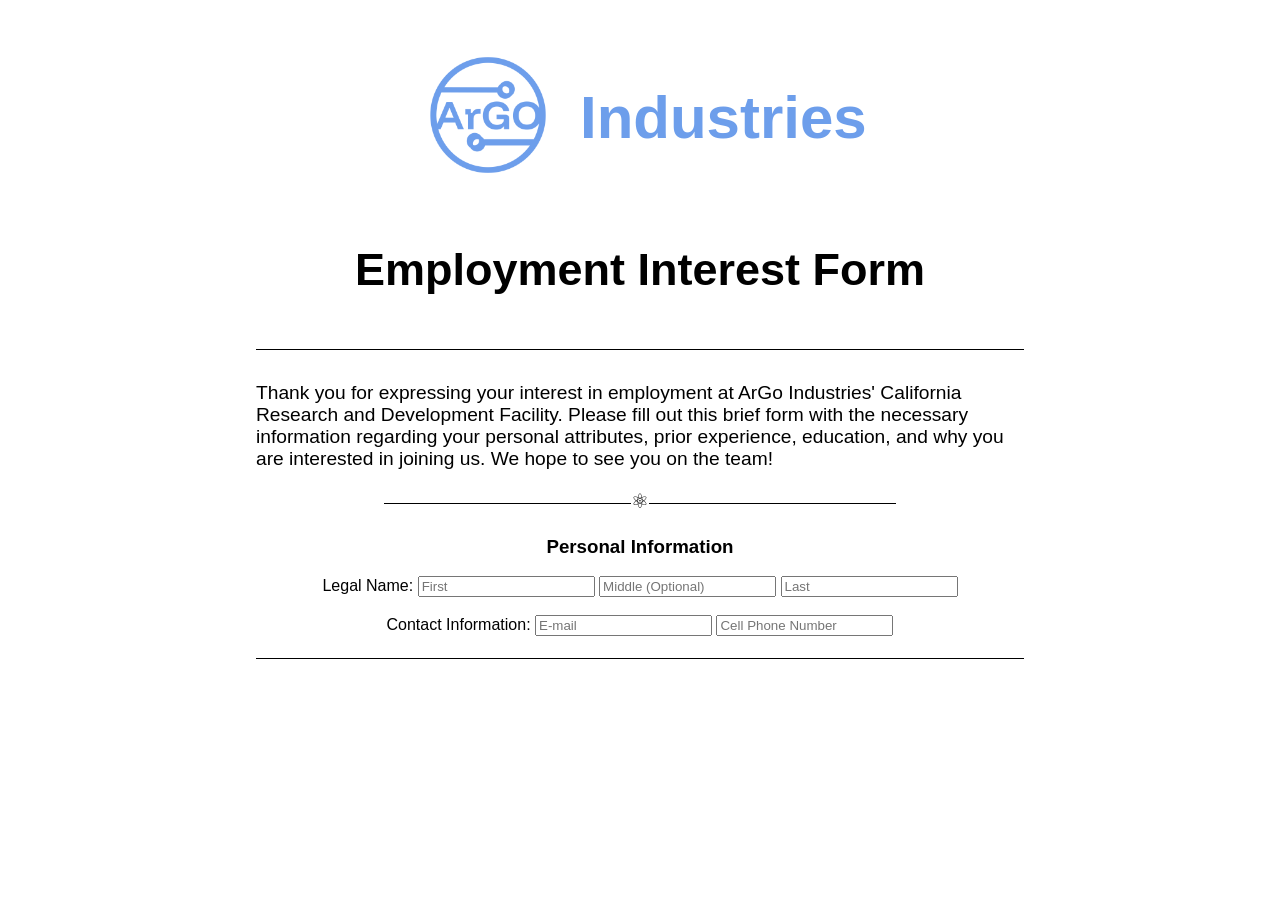
==== index.html @ c7c5de6c ""starting on index"" ====
<!-- Add your index page here -->
<!DOCTYPE html>
<html lang="en">
<head>
    <meta charset="UTF-8">
    <meta name="viewport" content="width=device-width, initial-scale=1.0">
    <link rel="icon" href="images/index/ArGO Sciences Logo.png" />
    <title>ArGO Industries Employment Interest Form</title>
    <style>
        body {
            font-family: 'Gill Sans', 'Gill Sans MT', Calibri, 'Trebuchet MS', sans-serif;
            margin: 0;
            background-color: white;
            color: black;
        }
        header {
            text-align: left;
            overflow: hidden;
            padding: 5px;
            padding-bottom: 1px;
        }
        header.a {
            text-align: right;
        }
        h1 {
            font-size: 45px;
            text-align: center;
            vertical-align: top;
        }
        p {
            margin-left: 20%;
            margin-right: 20%;
            font-size:larger;
        }
        form {
            text-align: center;
        }
        hr {
            color: black;
            margin-left: 20%;
            margin-right: 20%;
            overflow: visible;
            text-align: center;
            height: 4px;
            padding-bottom: 10px;
            border: none;
            border-bottom: 1px solid;
            margin-bottom: 2em;
        }
        .line_small {
            margin-left: 30%;
            margin-right: 30%;
        }
        .line_small::after {
            background: white;
            content: "⚛";
            
            position: relative;
            font-size: 20px;
        }
        br {
            line-height: 20px;
        }
    </style>
</head>
<body>
    <header style="padding: 0px">
            <div style="text-align: left">
                <h1 style="font-size:60px;">
                <img class="logo" src="images/index/ArGO Sciences Logo.png" alt="ArGO Industries" style="text-align: left;" width="150px" height="150px">
                <span style="vertical-align: 75%; color:#6d9eeb">Industries</span>
                </h1>
            </div>
             <h1>
               Employment Interest Form
            </h1>
    </header>
<hr>
    <body>
        <p>Thank you for expressing your interest in employment at ArGo Industries' 
            California Research and Development Facility. Please fill out this brief
            form with the necessary information regarding your personal attributes, 
            prior experience, education, and why you are interested in joining us.
            We hope to see you on the team!
        </p>
    </body>
    <hr class="line_small">
    <form>
        <h3>Personal Information</h3>
        <div>
        Legal Name:
            <input type="text" name="fname" id="fname" required placeholder="First">
            <input type="text" name="mname" id="mname" placeholder="Middle (Optional)">
            <input type="text" name="lname" id="lname" required placeholder="Last">
        </div>
        <br>
        <div>
            Contact Information:
            <input type="email" name="email_address" id="email_address" required placeholder="E-mail">
            <input type="tel" name="phone" id="phone" placeholder="Cell Phone Number">
        </div>
    </form>

    <footer>
        <hr>
    </footer>
</body>
</html>
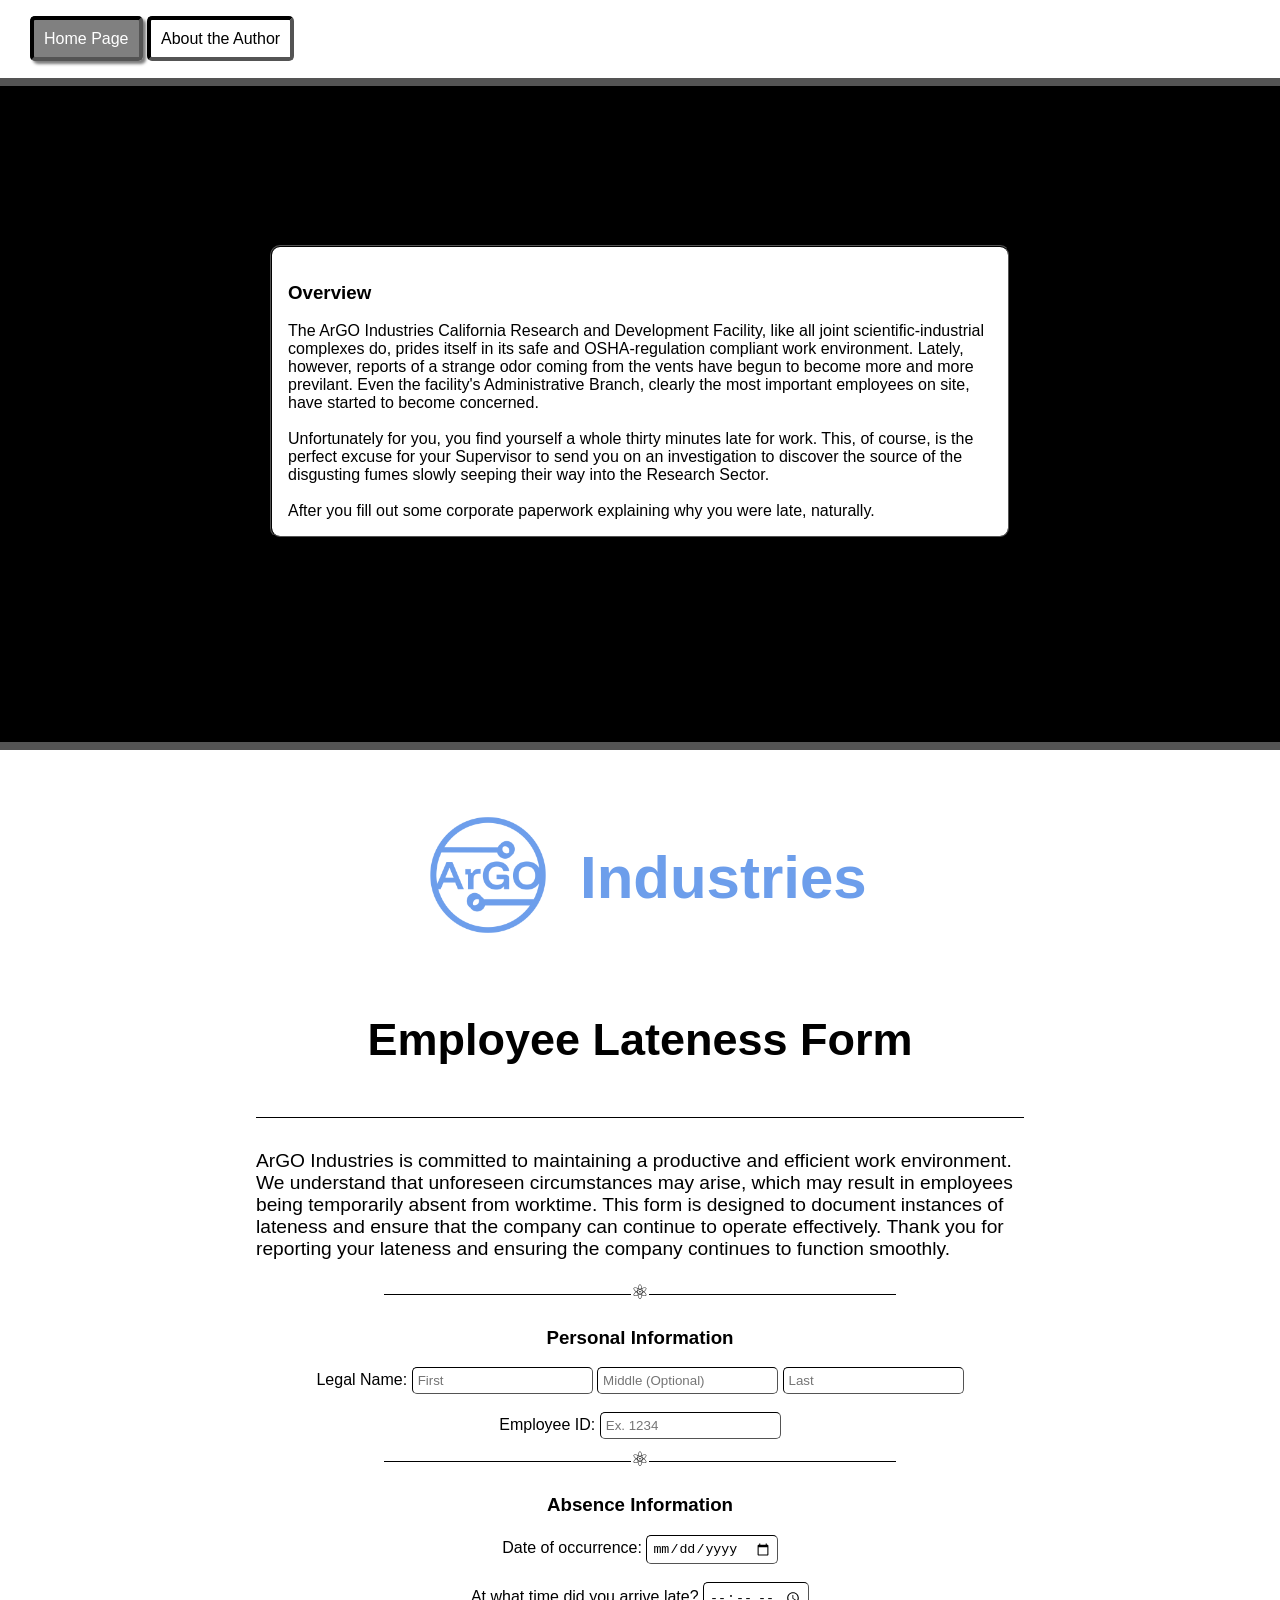
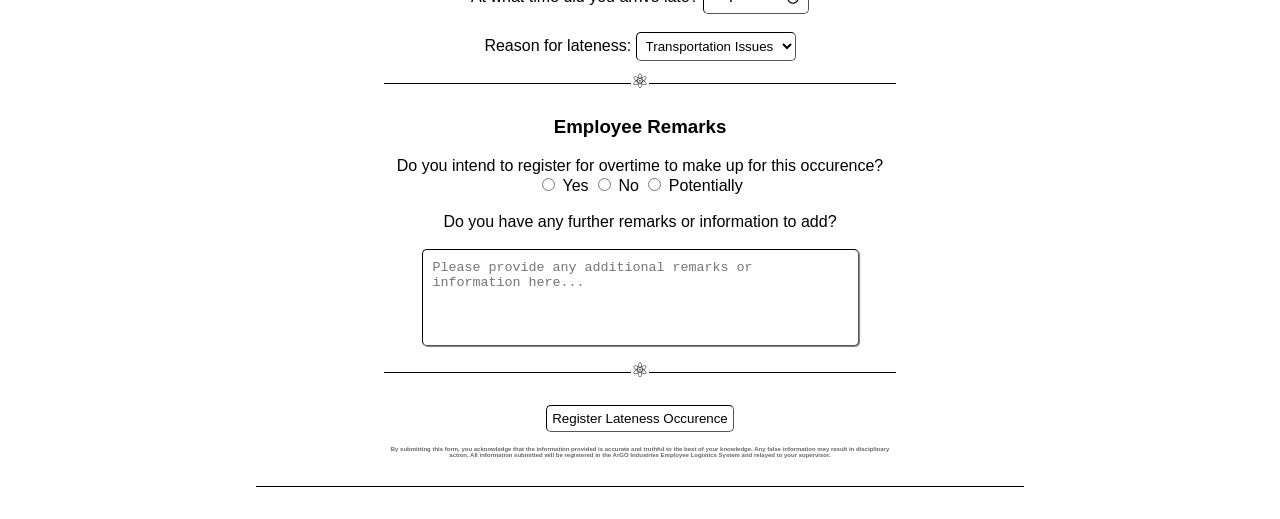
==== commit a4b1bd2d: ""update to index"" ====
--- a/index.html
+++ b/index.html
@@ -5,99 +5,123 @@
     <meta charset="UTF-8">
     <meta name="viewport" content="width=device-width, initial-scale=1.0">
     <link rel="icon" href="images/index/ArGO Sciences Logo.png" />
-    <title>ArGO Industries Employment Interest Form</title>
-    <style>
-        body {
-            font-family: 'Gill Sans', 'Gill Sans MT', Calibri, 'Trebuchet MS', sans-serif;
-            margin: 0;
-            background-color: white;
-            color: black;
-        }
-        header {
-            text-align: left;
-            overflow: hidden;
-            padding: 5px;
-            padding-bottom: 1px;
-        }
-        header.a {
-            text-align: right;
-        }
-        h1 {
-            font-size: 45px;
-            text-align: center;
-            vertical-align: top;
-        }
-        p {
-            margin-left: 20%;
-            margin-right: 20%;
-            font-size:larger;
-        }
-        form {
-            text-align: center;
-        }
-        hr {
-            color: black;
-            margin-left: 20%;
-            margin-right: 20%;
-            overflow: visible;
-            text-align: center;
-            height: 4px;
-            padding-bottom: 10px;
-            border: none;
-            border-bottom: 1px solid;
-            margin-bottom: 2em;
-        }
-        .line_small {
-            margin-left: 30%;
-            margin-right: 30%;
-        }
-        .line_small::after {
-            background: white;
-            content: "⚛";
-            
-            position: relative;
-            font-size: 20px;
-        }
-        br {
-            line-height: 20px;
-        }
-    </style>
+    <title>ArGO Industries Employmee Lateness Form</title>
+    <link rel="stylesheet" href="info.css">
 </head>
 <body>
-    <header style="padding: 0px">
+    <header style="font-family:'Lucida Sans', 'Lucida Sans Regular', 'Lucida Grande', 'Lucida Sans Unicode', Geneva, Verdana, sans-serif">
+        <a href="index.html" class="disabled_button">Home Page</a>
+        <a href="about.html">About the Author</a>
+    </header>
+
+    <hr style="border-bottom: 16px ridge black; width: 100%; margin:0px; height: 0px; padding: 0px;">
+
+    <section style="background-color: black; font-family:'Lucida Sans', 'Lucida Sans Regular', 'Lucida Grande', 'Lucida Sans Unicode', Geneva, Verdana, sans-serif">
+        <div style="height: 15vh"></div>
+        <article>
+            <h3>Overview</h3>
+            The ArGO Industries California Research and Development Facility, like all joint scientific-industrial complexes do,
+            prides itself in its safe and OSHA-regulation compliant work environment. Lately, however, reports of a strange odor
+            coming from the vents have begun to become more and more previlant. Even the facility's Administrative Branch, clearly
+            the most important employees on site, have started to become concerned.
+            <br>
+            <br>
+            Unfortunately for you, you find yourself a whole thirty minutes late for work. This, of course, is the perfect
+            excuse for your Supervisor to send you on an investigation to discover the source of the disgusting fumes
+            slowly seeping their way into the Research Sector.
+            <br>
+            <br>
+            After you fill out some corporate paperwork explaining why you were late, naturally.
+        </article>
+        <div style="height: 20vh"></div>
+    </section>
+
+    <hr style="border-bottom: 16px groove #000000; width: 100%; margin:0px; height: 0px; padding: 0px;">
+
+    <section style="padding: 0px">
             <div style="text-align: left">
                 <h1 style="font-size:60px;">
                 <img class="logo" src="images/index/ArGO Sciences Logo.png" alt="ArGO Industries" style="text-align: left;" width="150px" height="150px">
                 <span style="vertical-align: 75%; color:#6d9eeb">Industries</span>
                 </h1>
             </div>
-             <h1>
-               Employment Interest Form
+                <h1>
+                Employee Lateness Form
             </h1>
-    </header>
-<hr>
+    </section>
+    <hr>
     <body>
-        <p>Thank you for expressing your interest in employment at ArGo Industries' 
-            California Research and Development Facility. Please fill out this brief
-            form with the necessary information regarding your personal attributes, 
-            prior experience, education, and why you are interested in joining us.
-            We hope to see you on the team!
+        <p>
+            ArGO Industries is committed to maintaining a productive and efficient work environment. 
+            We understand that unforeseen circumstances may arise, which may result in employees being temporarily absent from worktime. 
+            This form is designed to document instances of lateness and ensure that the company can continue to operate effectively.
+            Thank you for reporting your lateness and ensuring the company continues to function smoothly.
         </p>
     </body>
     <hr class="line_small">
-    <form>
+    <form action="game.html" method="get">
         <h3>Personal Information</h3>
         <div>
-        Legal Name:
+            <label for="fname">Legal Name:</label>
             <input type="text" name="fname" id="fname" required placeholder="First">
             <input type="text" name="mname" id="mname" placeholder="Middle (Optional)">
             <input type="text" name="lname" id="lname" required placeholder="Last">
         </div>
         <br>
         <div>
-            Contact Information:
-            <input type="email" name="email_address" id="email_address" required placeholder="E-mail">
-            <input type="tel" name="phone" id="phone" placeholder="Cell Phone Number">
+            <label for="id">Employee ID:</label>
+            <input type="number" name="id" id="id" placeholder="Ex. 1234" required>
+        </div>
+        <hr class="line_small">
+        <h3>Absence Information</h3>
+        <div>
+            <label for="arrival_date">Date of occurrence:</label>
+            <input type="date" name="arrival_date" id="arrival_date" required>
+        </div>
+            <br>
+        <div>
+            <label for="arrival_time">At what time did you arrive late?</label>
+            <input type="time" name="arrival_time" id="arrival_time" required>
+            <br>
+        </div>
+
+        <br>
+        <div>
+            <label for="reason">Reason for lateness:</label>
+            <select id="reason" name="reason" required>
+                <option value="transportation">Transportation Issues</option>
+                <option value="family">Family Emergency</option>
+                <option value="medical">Medical Emergency</option>
+                <option value="personal">Personal Reasons</option>
+                <option value="other">Other</option>
+            </select>
+        </div>
+        <hr class="line_small">
+        <h3>Employee Remarks</h3>
+        <div>
+            Do you intend to register for overtime to make up for this occurence?
+            <br>
+            <input type="radio" name="overtime" id="overtime" value="yes">
+            <label for="overtime_yes">Yes</label>
+            <input type="radio" name="overtime" id="overtime" value="no">
+            <label for="overtime_no">No</label>
+            <input type="radio" name="overtime" id="overtime" value="perchance">
+            <label for="overtime_perchance">Potentially</label>
+        </div>
+        <br>
+        <div>
+            <label for="notes">Do you have any further remarks or information to add?</label>
+            <br>
+            <br>
+            <textarea name="notes" id="notes" rows="5" cols="50" placeholder="Please provide any additional remarks or information here..."></textarea></div>
+        </div>
+        <hr class="line_small">
+        <div>
+            <input type="submit" value="Register Lateness Occurence">
+            <h6 style="font-size: 6px; color: #666666; margin-left: 30%; margin-right: 30%">By submitting this form, you acknowledge that the information provided is accurate
+             and truthful to the best of your knowledge. Any false information may result in disciplinary action. 
+             All information submitted will be registered in the ArGO Industries Employee Logistics System and 
+             relayed to your supervisor.</h6>
         </div>
     </form>
 
--- a/info.css
+++ b/info.css
@@ -0,0 +1,115 @@
+body {
+            font-family: 'Gill Sans', 'Gill Sans MT', Calibri, 'Trebuchet MS', sans-serif;
+            margin: 0;
+            background-color: white;
+            color: black;
+        }
+        header {
+            text-align: left;
+            overflow: hidden;
+            padding: 5px;
+            padding-bottom: 1px;
+        }
+        header.a {
+            text-align: right;
+        }
+        h1 {
+            font-size: 45px;
+            text-align: center;
+            vertical-align: top;
+        }
+        p {
+            margin-left: 20%;
+            margin-right: 20%;
+            font-size:larger;
+        }
+        form {
+            text-align: center;
+        }
+        hr {
+            color: black;
+            margin-left: 20%;
+            margin-right: 20%;
+            overflow: visible;
+            text-align: center;
+            height: 4px;
+            padding-bottom: 10px;
+            border: none;
+            border-bottom: 1px solid;
+            margin-bottom: 2em;
+        }
+        .line_small {
+            margin-left: 30%;
+            margin-right: 30%;
+        }
+        .line_small::after {
+            background: white;
+            content: "⚛";
+            
+            position: relative;
+            font-size: 20px;
+        }
+        article {
+            width: 55%; margin: 1em auto; padding: 1em; border: 2px ridge #000000; border-radius: 10px; background-color: white;
+        }
+        br {
+            line-height: 20px;
+        }
+        input {
+            background-color: rgba(255, 255, 255, 0);
+            padding: 5px;
+            border-radius: 5px;
+            border: 1px inset #000000;
+        }
+        input[type="submit"]:hover {
+            background-color: rgba(0, 0, 0, 0.1);
+            padding: 5px;
+            border-radius: 5px;
+            border: 1px inset #000000;
+            box-shadow: 3px 3px 3px #00000084;
+        }
+        select {
+            background-color: rgba(255, 255, 255, 0);
+            padding: 5px;
+            border-radius: 5px;
+            border: 1px inset #000000;
+        }
+        select:hover {
+            background-color: rgba(0, 0, 0, 0.1);
+            padding: 5px;
+            border-radius: 5px;
+            border: 1px inset #000000;
+            box-shadow: 3px 3px 3px #00000084;
+        }
+        textarea {
+            padding: 10px;
+            border-radius: 5px;
+            border: 1px inset #000000;
+            box-shadow: 1px 1px 1px #00000084;
+            resize: none;
+        }
+        header {
+            padding: 30px;
+        }
+        header a {
+            padding: 10px;
+            text-decoration:none; 
+            color:black;
+            border: 4px inset black;
+            border-radius: 5px;
+        }
+        header a:hover {
+            background-color: lightgray;
+            box-shadow: 3px 3px 3px #00000084;
+        }
+        .disabled_button {
+            color: white;
+            background-color: gray;
+            cursor: not-allowed;
+            box-shadow: 3px 3px 3px #00000084;
+        }
+        .disabled_button:hover {
+            background-color: gray;
+            cursor: not-allowed;
+            box-shadow: 3px 3px 3px #00000084;
+        }
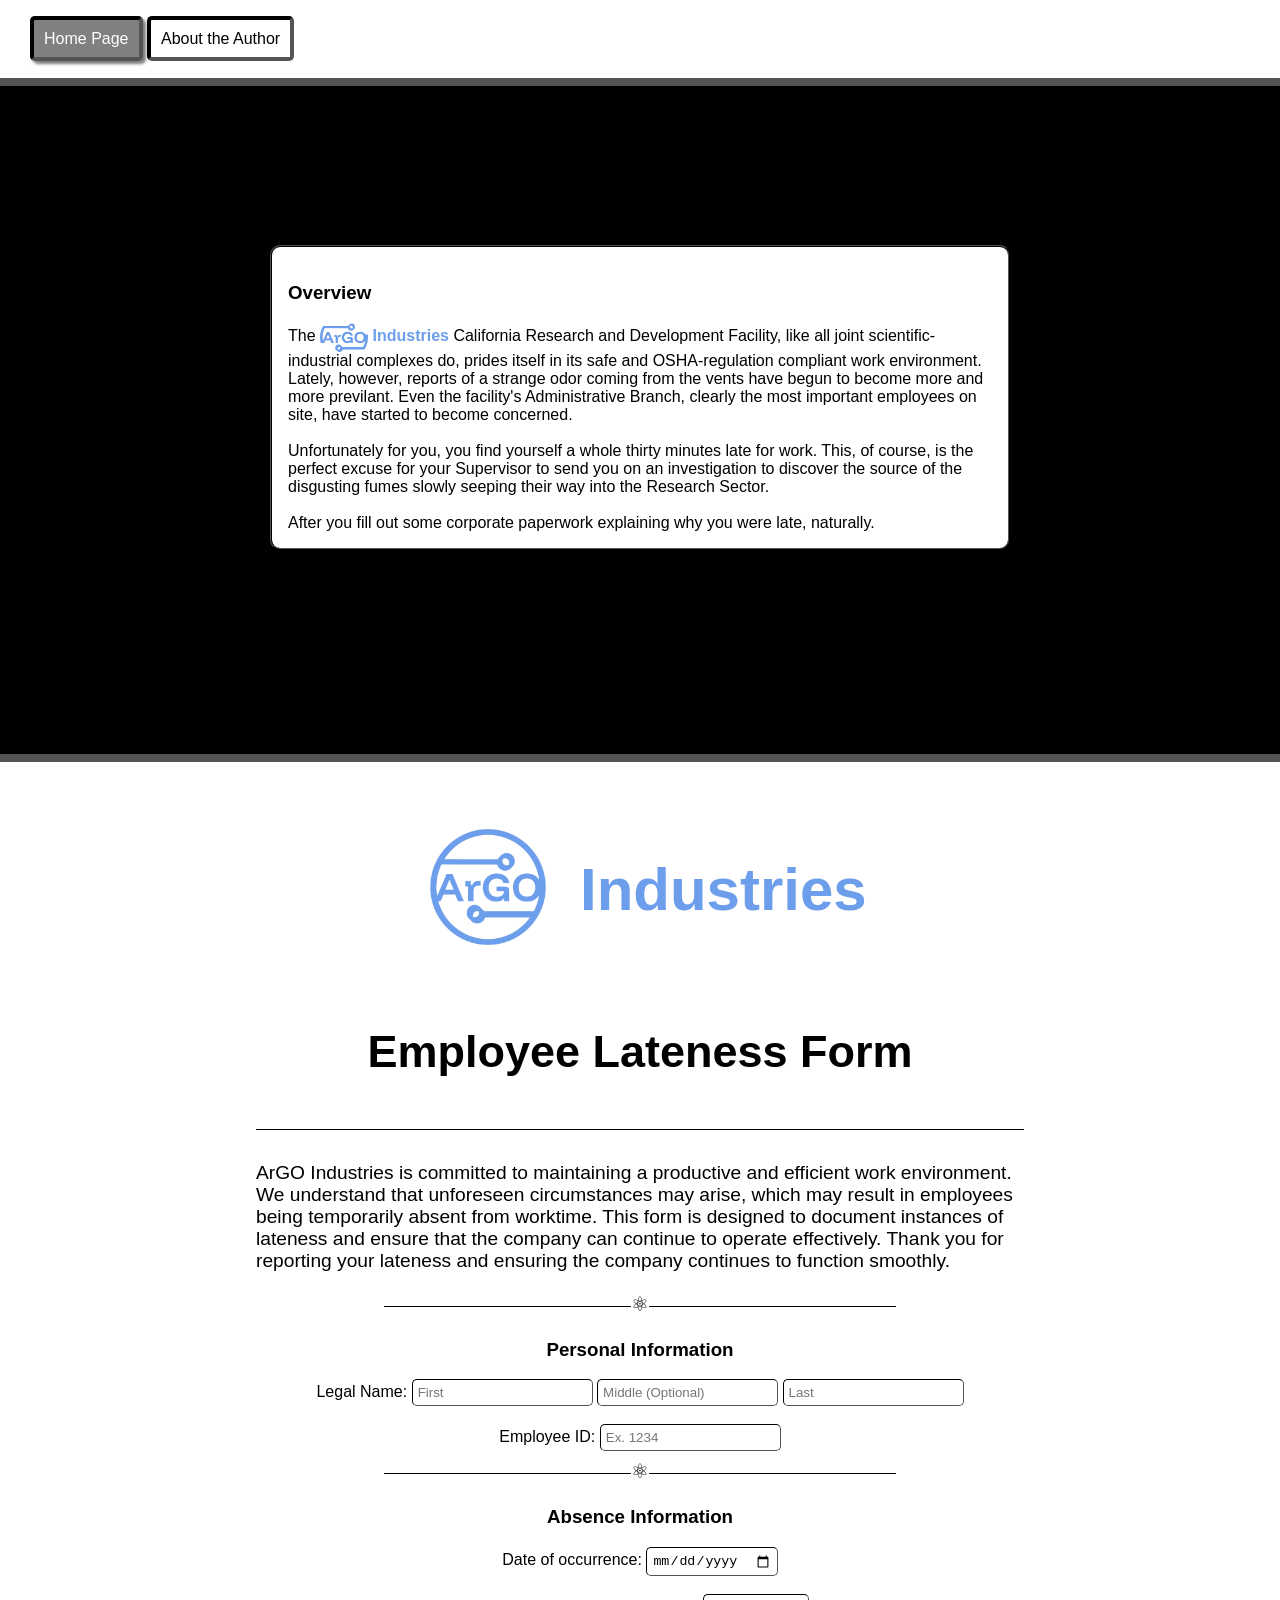
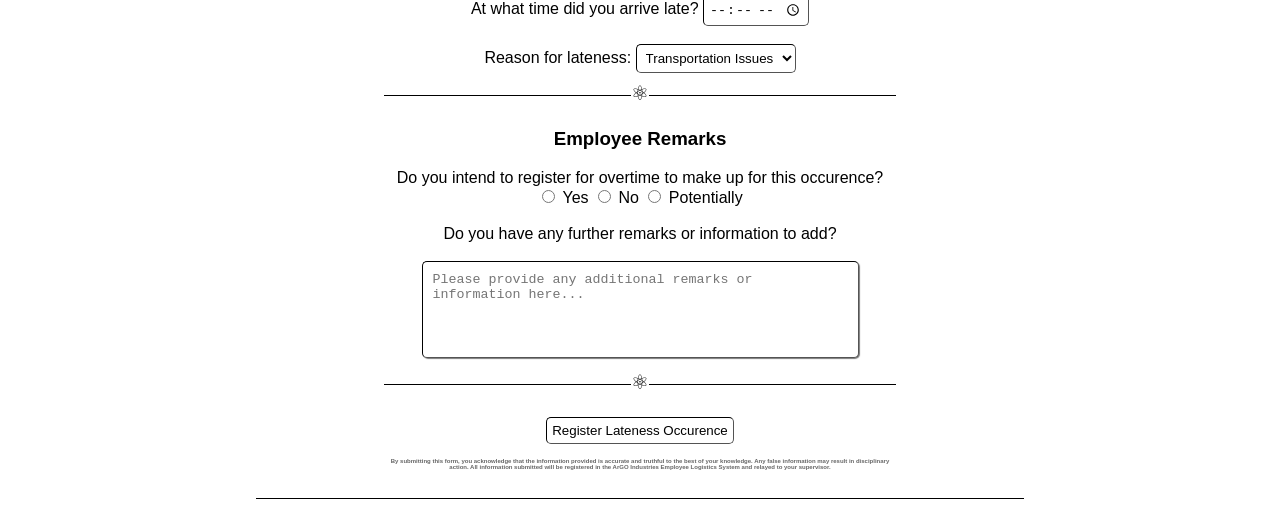
==== commit 19f3eafe: ""organization"" ====
--- a/index.html
+++ b/index.html
@@ -20,7 +20,8 @@
         <div style="height: 15vh"></div>
         <article>
             <h3>Overview</h3>
-            The ArGO Industries California Research and Development Facility, like all joint scientific-industrial complexes do,
+            The <img src="images/index/ArGO Sciences Logo Text.png" alt="ArGO Industries" style="text-align: left; vertical-align: middle;" width="48px" height="30px"> 
+            <span style="color:#6d9eeb"><strong>Industries</strong></span> California Research and Development Facility, like all joint scientific-industrial complexes do,
             prides itself in its safe and OSHA-regulation compliant work environment. Lately, however, reports of a strange odor
             coming from the vents have begun to become more and more previlant. Even the facility's Administrative Branch, clearly
             the most important employees on site, have started to become concerned.
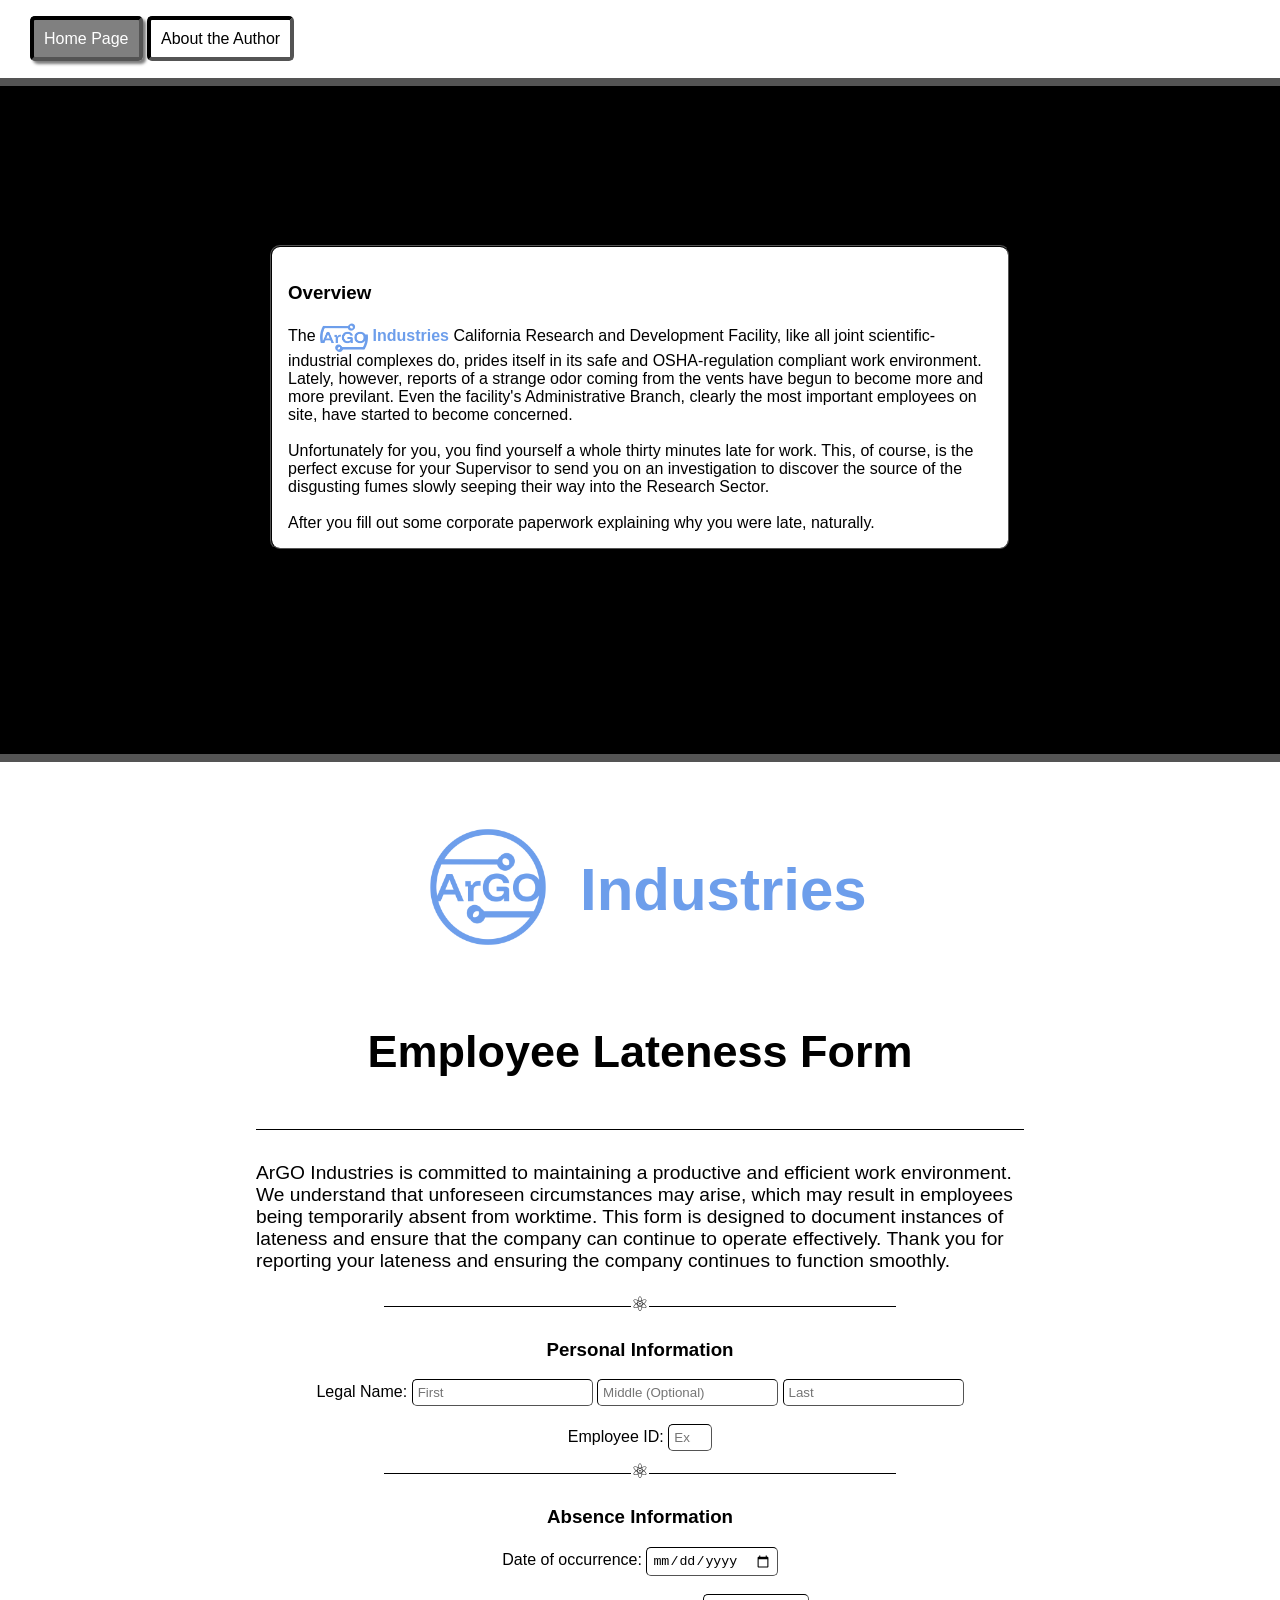
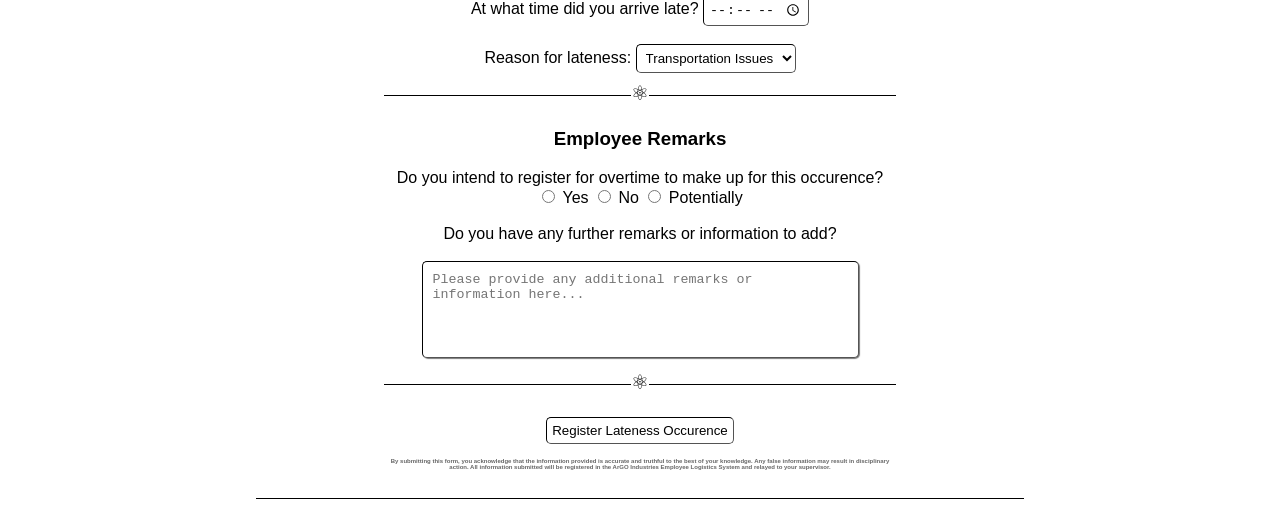
==== commit 6201d81b: ""included alternative ArGO logos, just in case"" ====
--- a/index.html
+++ b/index.html
@@ -71,7 +71,7 @@
         <br>
         <div>
             <label for="id">Employee ID:</label>
-            <input type="number" name="id" id="id" placeholder="Ex. 1234" required>
+            <input type="number" name="id" id="id" placeholder="Ex. 1234" required min="3" max="4">
         </div>
         <hr class="line_small">
         <h3>Absence Information</h3>
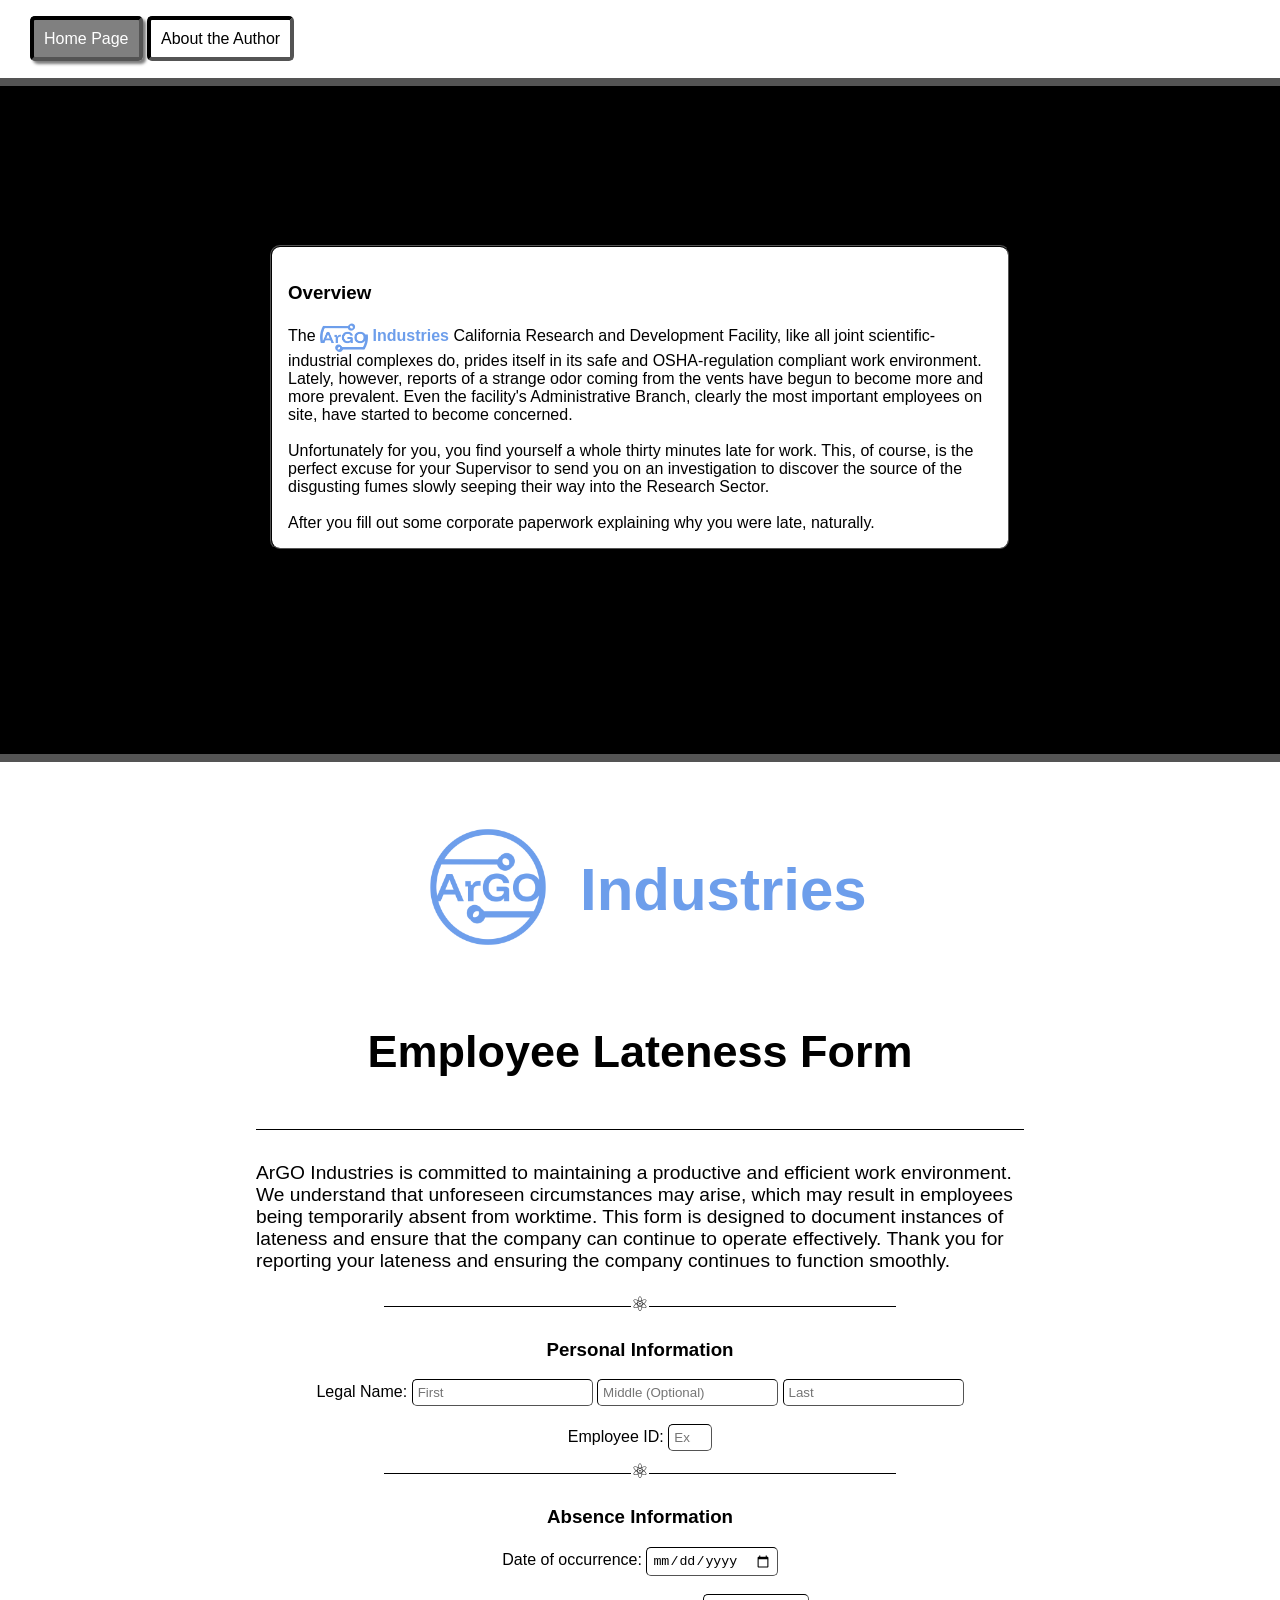
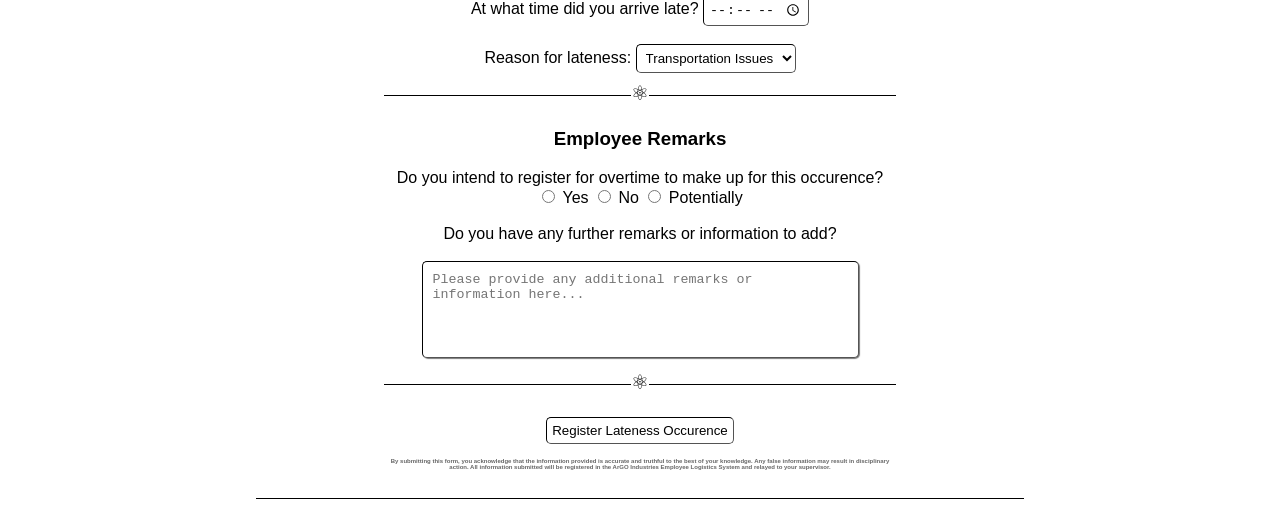
==== commit e655502b: ""i misspelled prevalent"" ====
--- a/index.html
+++ b/index.html
@@ -23,7 +23,7 @@
             The <img src="images/index/ArGO Sciences Logo Text.png" alt="ArGO Industries" style="text-align: left; vertical-align: middle;" width="48px" height="30px"> 
             <span style="color:#6d9eeb"><strong>Industries</strong></span> California Research and Development Facility, like all joint scientific-industrial complexes do,
             prides itself in its safe and OSHA-regulation compliant work environment. Lately, however, reports of a strange odor
-            coming from the vents have begun to become more and more previlant. Even the facility's Administrative Branch, clearly
+            coming from the vents have begun to become more and more prevalent. Even the facility's Administrative Branch, clearly
             the most important employees on site, have started to become concerned.
             <br>
             <br>
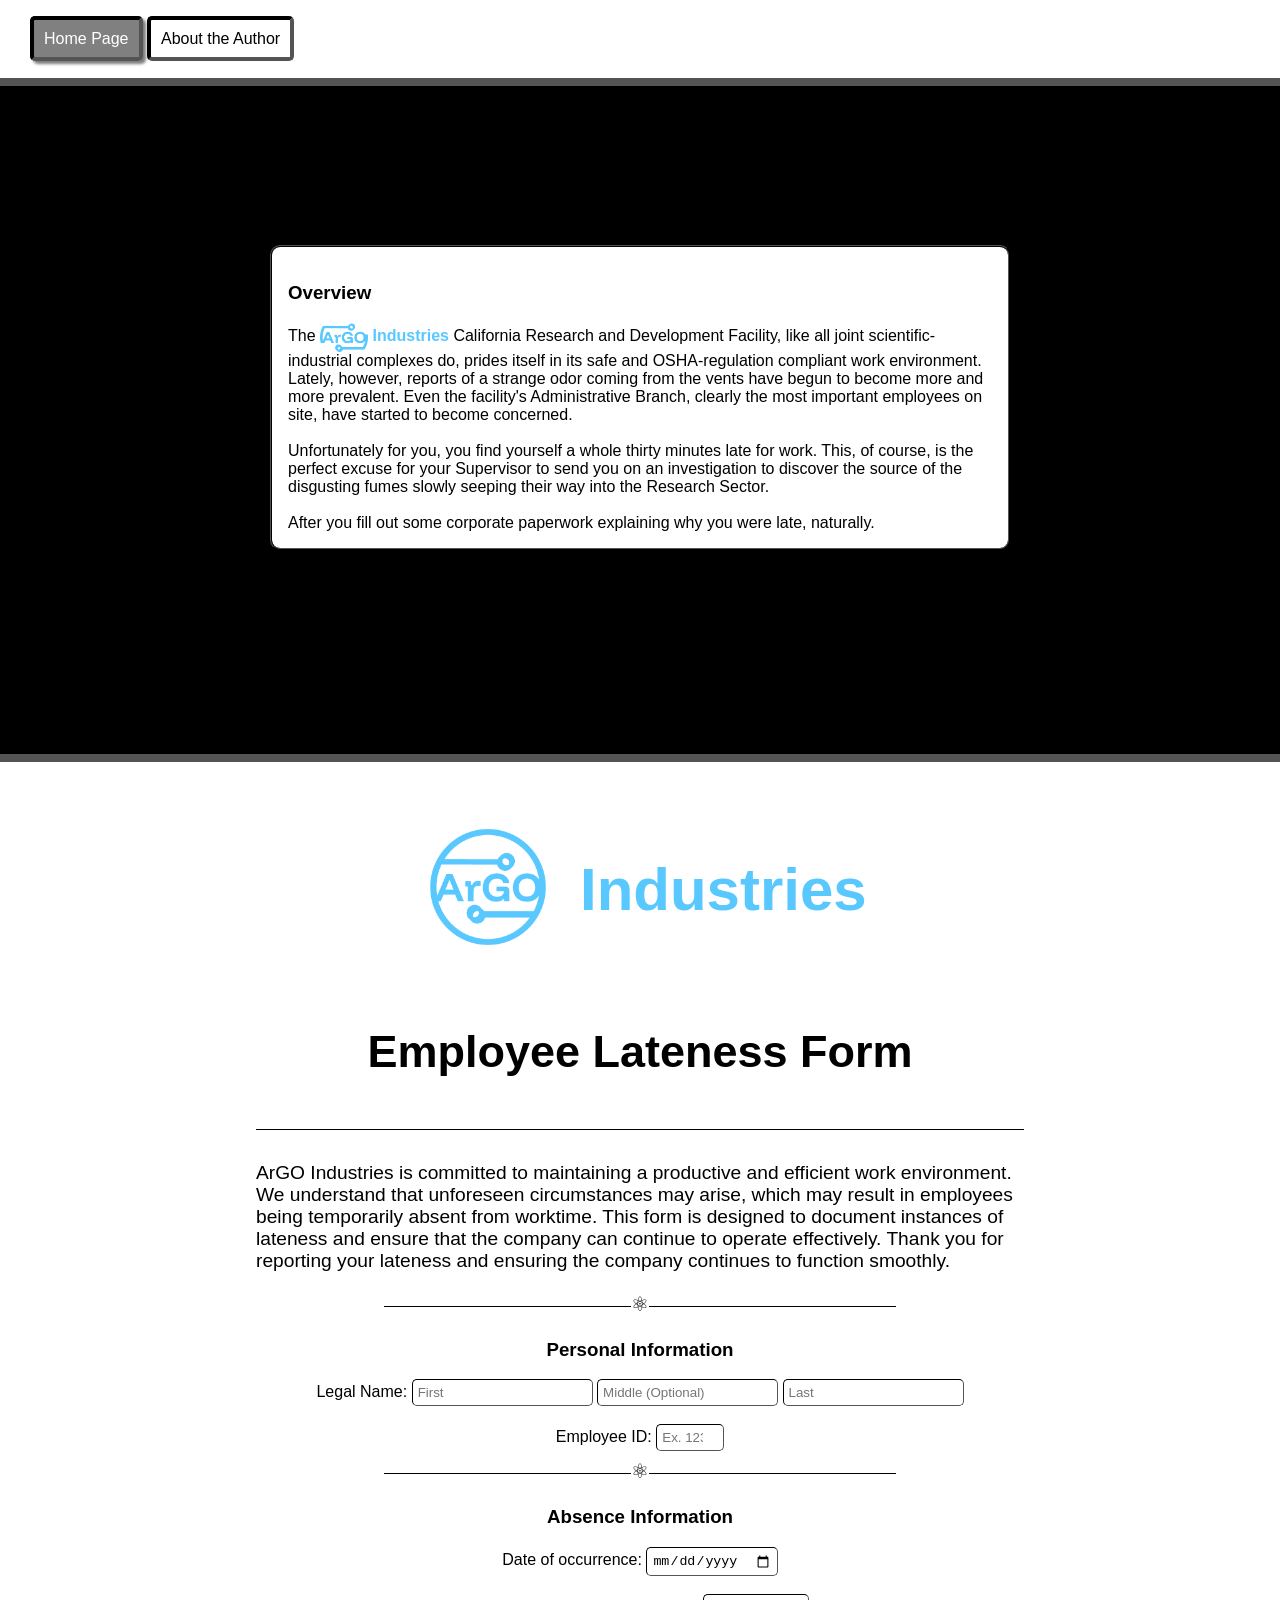
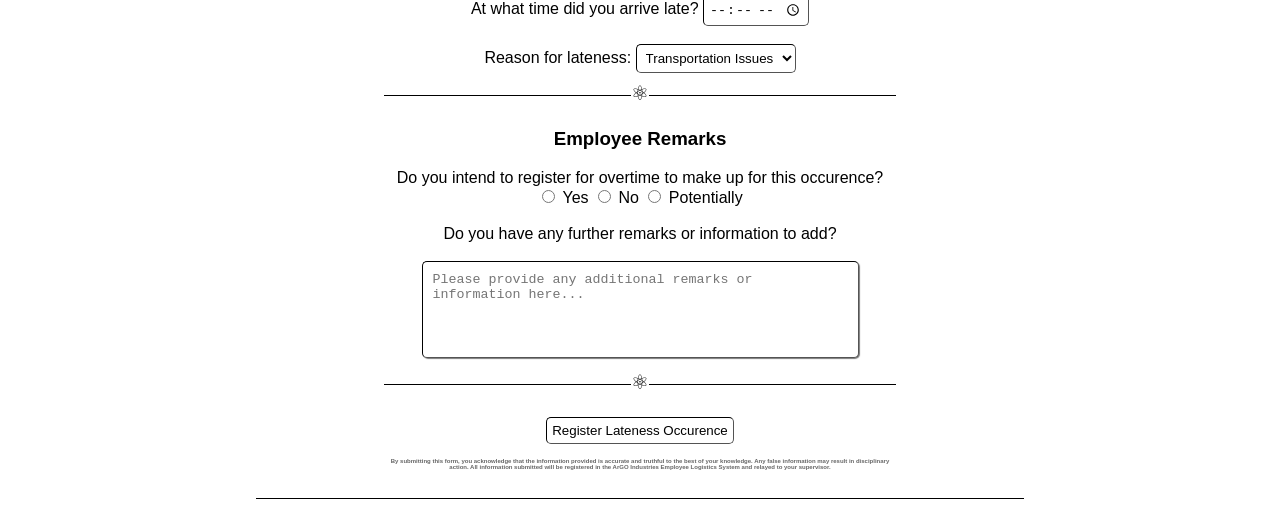
==== commit 34f34ffd: ""recolored ArGO logo"" ====
--- a/index.html
+++ b/index.html
@@ -20,8 +20,8 @@
         <div style="height: 15vh"></div>
         <article>
             <h3>Overview</h3>
-            The <img src="images/index/ArGO Sciences Logo Text.png" alt="ArGO Industries" style="text-align: left; vertical-align: middle;" width="48px" height="30px"> 
-            <span style="color:#6d9eeb"><strong>Industries</strong></span> California Research and Development Facility, like all joint scientific-industrial complexes do,
+            The <img src="images/index/ArGO Sciences Logo Text v2.png" alt="ArGO Industries" style="text-align: left; vertical-align: middle;" width="48px" height="30px"> 
+            <span style="color:#58c8ff"><strong>Industries</strong></span> California Research and Development Facility, like all joint scientific-industrial complexes do,
             prides itself in its safe and OSHA-regulation compliant work environment. Lately, however, reports of a strange odor
             coming from the vents have begun to become more and more prevalent. Even the facility's Administrative Branch, clearly
             the most important employees on site, have started to become concerned.
@@ -42,8 +42,8 @@
     <section style="padding: 0px">
             <div style="text-align: left">
                 <h1 style="font-size:60px;">
-                <img class="logo" src="images/index/ArGO Sciences Logo.png" alt="ArGO Industries" style="text-align: left;" width="150px" height="150px">
-                <span style="vertical-align: 75%; color:#6d9eeb">Industries</span>
+                <img class="logo" src="images/index/ArGO Sciences Logo v2.png" alt="ArGO Industries" style="text-align: left;" width="150px" height="150px">
+                <span style="vertical-align: 75%; color:#58c8ff">Industries</span>
                 </h1>
             </div>
                 <h1>
@@ -71,7 +71,7 @@
         <br>
         <div>
             <label for="id">Employee ID:</label>
-            <input type="number" name="id" id="id" placeholder="Ex. 1234" required min="3" max="4">
+            <input type="number" name="id" id="id" placeholder="Ex. 1234" required min="1000" max="9999">
         </div>
         <hr class="line_small">
         <h3>Absence Information</h3>
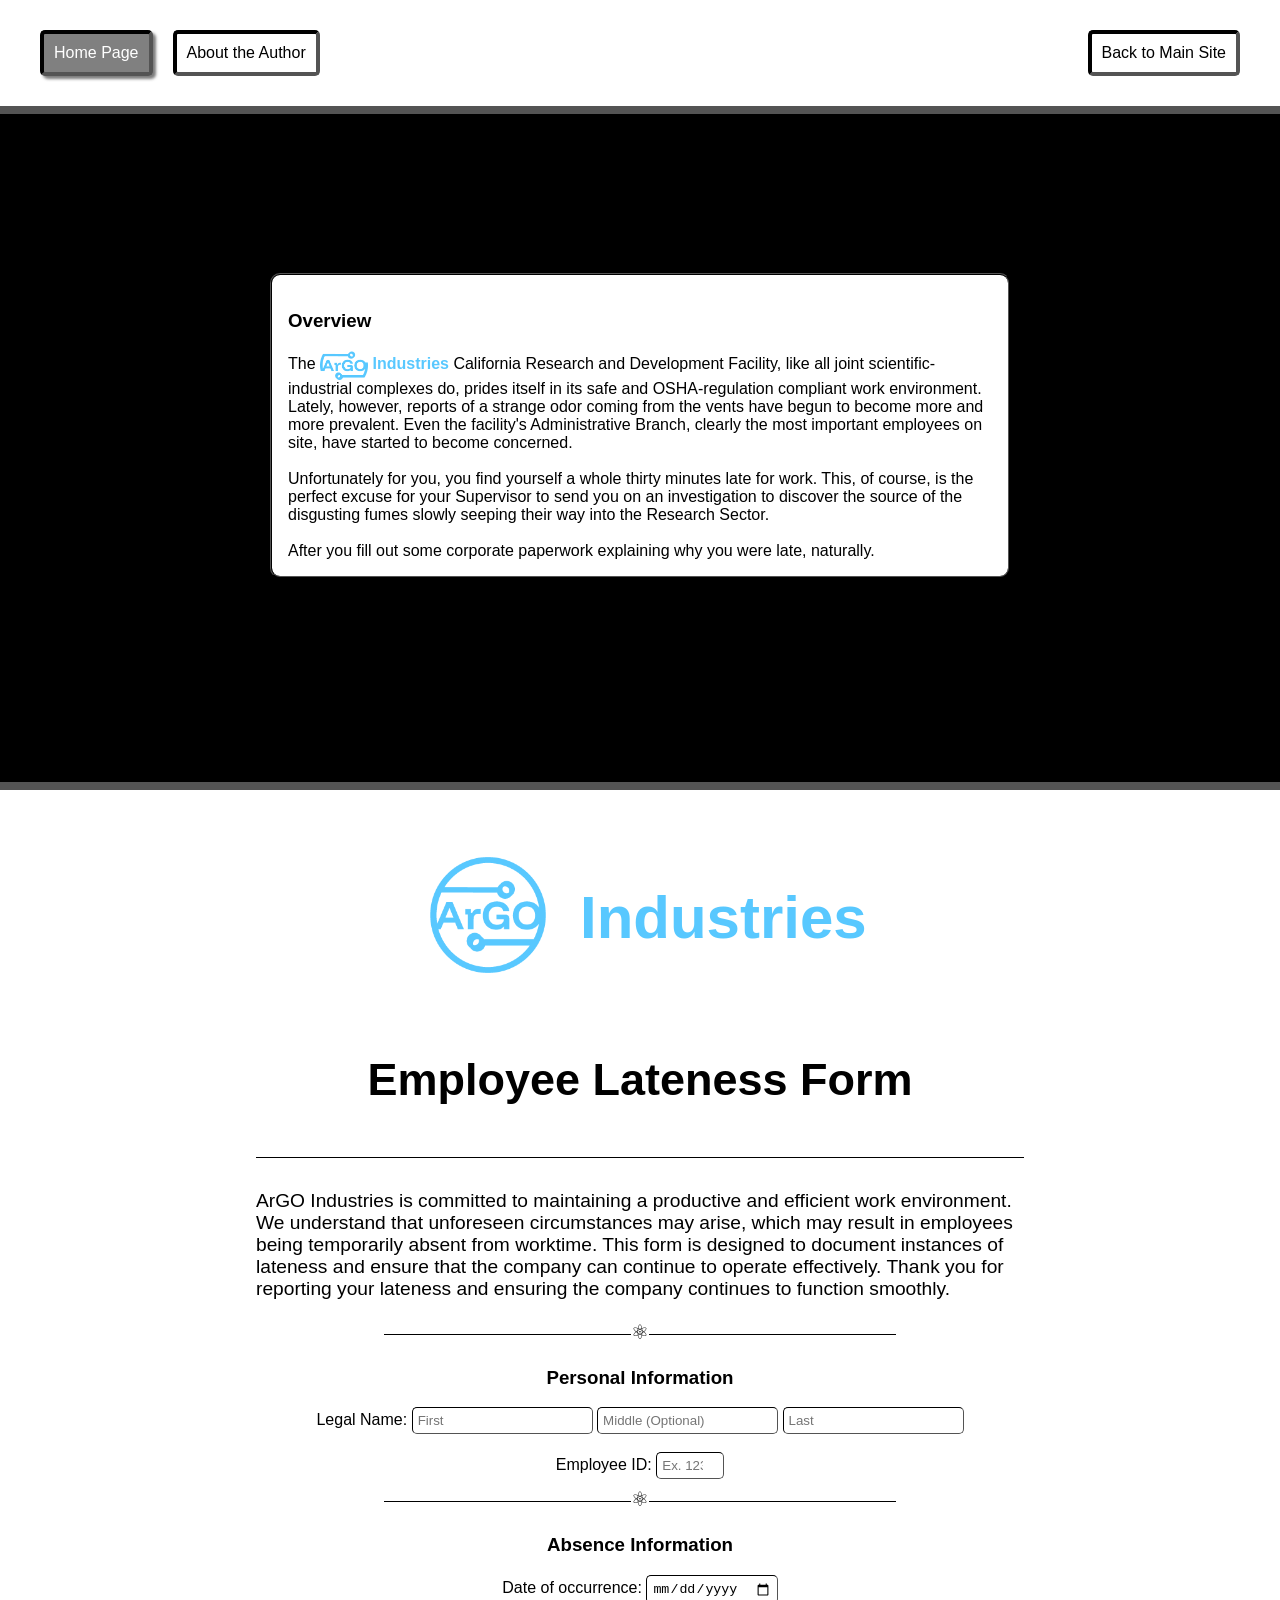
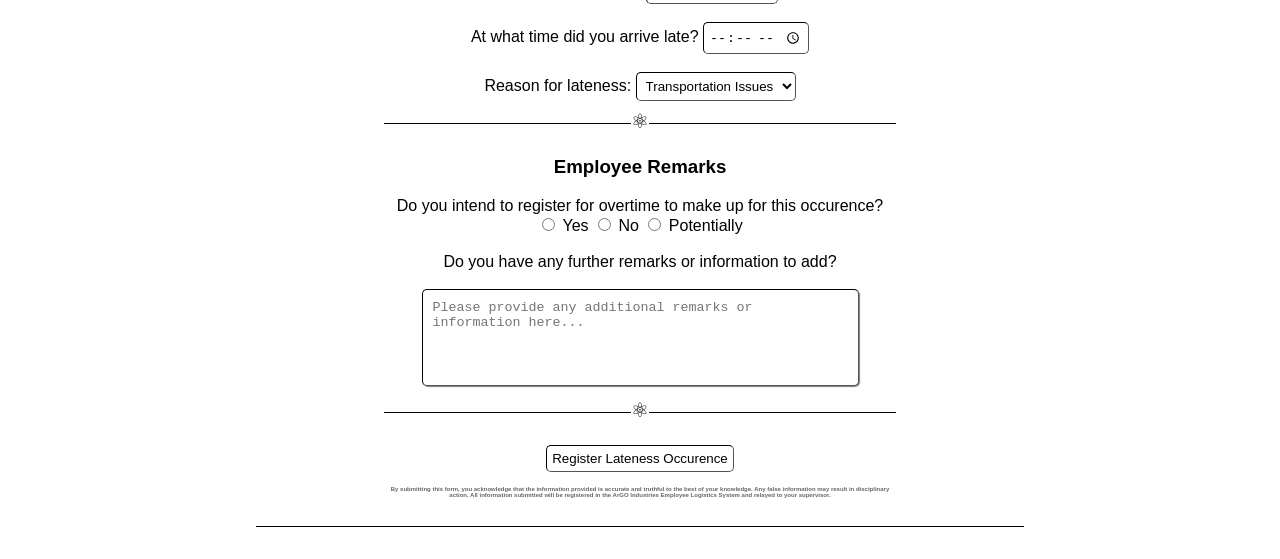
==== commit 99ab3121: ""added a button back to the main capstone web page in the header"" ====
--- a/index.html
+++ b/index.html
@@ -10,8 +10,11 @@
 </head>
 <body>
     <header style="font-family:'Lucida Sans', 'Lucida Sans Regular', 'Lucida Grande', 'Lucida Sans Unicode', Geneva, Verdana, sans-serif">
-        <a href="index.html" class="disabled_button">Home Page</a>
-        <a href="about.html">About the Author</a>
+        <a style="float: left;" href="index.html" class="disabled_button">Home Page</a>
+        <a style="float: left;" href="about.html">About the Author</a>
+        <a style="float: left;" class="hidden" href="game.html">Play Game</a>
+
+        <a style="float: right;"href="../2026CSCapstone/home">Back to Main Site</a>
     </header>
 
     <hr style="border-bottom: 16px ridge black; width: 100%; margin:0px; height: 0px; padding: 0px;">
--- a/info.css
+++ b/info.css
@@ -1,115 +1,134 @@
 body {
-            font-family: 'Gill Sans', 'Gill Sans MT', Calibri, 'Trebuchet MS', sans-serif;
-            margin: 0;
-            background-color: white;
-            color: black;
-        }
-        header {
-            text-align: left;
-            overflow: hidden;
-            padding: 5px;
-            padding-bottom: 1px;
-        }
-        header.a {
-            text-align: right;
-        }
-        h1 {
-            font-size: 45px;
-            text-align: center;
-            vertical-align: top;
-        }
-        p {
-            margin-left: 20%;
-            margin-right: 20%;
-            font-size:larger;
-        }
-        form {
-            text-align: center;
-        }
-        hr {
-            color: black;
-            margin-left: 20%;
-            margin-right: 20%;
-            overflow: visible;
-            text-align: center;
-            height: 4px;
-            padding-bottom: 10px;
-            border: none;
-            border-bottom: 1px solid;
-            margin-bottom: 2em;
-        }
-        .line_small {
-            margin-left: 30%;
-            margin-right: 30%;
-        }
-        .line_small::after {
-            background: white;
-            content: "⚛";
-            
-            position: relative;
-            font-size: 20px;
-        }
-        article {
-            width: 55%; margin: 1em auto; padding: 1em; border: 2px ridge #000000; border-radius: 10px; background-color: white;
-        }
-        br {
-            line-height: 20px;
-        }
-        input {
-            background-color: rgba(255, 255, 255, 0);
-            padding: 5px;
-            border-radius: 5px;
-            border: 1px inset #000000;
-        }
-        input[type="submit"]:hover {
-            background-color: rgba(0, 0, 0, 0.1);
-            padding: 5px;
-            border-radius: 5px;
-            border: 1px inset #000000;
-            box-shadow: 3px 3px 3px #00000084;
-        }
-        select {
-            background-color: rgba(255, 255, 255, 0);
-            padding: 5px;
-            border-radius: 5px;
-            border: 1px inset #000000;
-        }
-        select:hover {
-            background-color: rgba(0, 0, 0, 0.1);
-            padding: 5px;
-            border-radius: 5px;
-            border: 1px inset #000000;
-            box-shadow: 3px 3px 3px #00000084;
-        }
-        textarea {
-            padding: 10px;
-            border-radius: 5px;
-            border: 1px inset #000000;
-            box-shadow: 1px 1px 1px #00000084;
-            resize: none;
-        }
-        header {
-            padding: 30px;
-        }
-        header a {
-            padding: 10px;
-            text-decoration:none; 
-            color:black;
-            border: 4px inset black;
-            border-radius: 5px;
-        }
-        header a:hover {
-            background-color: lightgray;
-            box-shadow: 3px 3px 3px #00000084;
-        }
-        .disabled_button {
-            color: white;
-            background-color: gray;
-            cursor: not-allowed;
-            box-shadow: 3px 3px 3px #00000084;
-        }
-        .disabled_button:hover {
-            background-color: gray;
-            cursor: not-allowed;
-            box-shadow: 3px 3px 3px #00000084;
-        }+    font-family: 'Gill Sans', 'Gill Sans MT', Calibri, 'Trebuchet MS', sans-serif;
+    margin: 0;
+    background-color: white;
+    color: black;
+}
+header {
+    text-align: left;
+    overflow: hidden;
+    padding: 5px;
+    padding-bottom: 1px;
+}
+header.a {
+    text-align: right;
+}
+h1 {
+    font-size: 45px;
+    text-align: center;
+    vertical-align: top;
+}
+
+p {
+    margin-left: 20%;
+    margin-right: 20%;
+    font-size:larger;
+}
+form {
+    text-align: center;
+}
+hr {
+    color: black;
+    margin-left: 20%;
+    margin-right: 20%;
+    overflow: visible;
+    text-align: center;
+    height: 4px;
+    padding-bottom: 10px;
+    border: none;
+    border-bottom: 1px solid;
+    margin-bottom: 2em;
+}
+.line_small {
+    margin-left: 30%;
+    margin-right: 30%;
+}
+.line_small::after {
+    background: white;
+    content: "⚛";
+    
+    position: relative;
+    font-size: 20px;
+}
+article {
+    width: 55%; margin: 1em auto; padding: 1em; border: 2px ridge #000000; border-radius: 10px; background-color: white;
+}
+br {
+    line-height: 20px;
+}
+input {
+    background-color: rgba(255, 255, 255, 0);
+    padding: 5px;
+    border-radius: 5px;
+    border: 1px inset #000000;
+}
+input[type="submit"]:hover {
+    background-color: rgba(0, 0, 0, 0.1);
+    padding: 5px;
+    border-radius: 5px;
+    border: 1px inset #000000;
+    box-shadow: 3px 3px 3px #00000084;
+}
+select {
+    background-color: rgba(255, 255, 255, 0);
+    padding: 5px;
+    border-radius: 5px;
+    border: 1px inset #000000;
+}
+select:hover {
+    background-color: rgba(0, 0, 0, 0.1);
+    padding: 5px;
+    border-radius: 5px;
+    border: 1px inset #000000;
+    box-shadow: 3px 3px 3px #00000084;
+}
+textarea {
+    padding: 10px;
+    border-radius: 5px;
+    border: 1px inset #000000;
+    box-shadow: 1px 1px 1px #00000084;
+    resize: none;
+}
+header {
+    padding: 30px;
+}
+header a {
+    padding: 10px;
+    text-decoration:none; 
+    color:black;
+    border: 4px inset black;
+    border-radius: 5px;
+    margin-left: 10px;
+    margin-right: 10px;
+}
+header a:hover {
+    background-color: lightgray;
+    box-shadow: 3px 3px 3px #00000084;
+}
+.disabled_button {
+    color: white;
+    background-color: gray;
+    cursor: not-allowed;
+    box-shadow: 3px 3px 3px #00000084;
+}
+.disabled_button:hover {
+    background-color: gray;
+    cursor: not-allowed;
+    box-shadow: 3px 3px 3px #00000084;
+}
+
+.hidden {
+    color: white; 
+    border-color: white; 
+    border-style: solid;
+}
+
+.hidden:hover {
+    color: darkgray; 
+    border-color: darkgray; 
+    border-style: solid;
+    box-shadow: 1px 1px 3px #84848484;
+}
+
+
+
